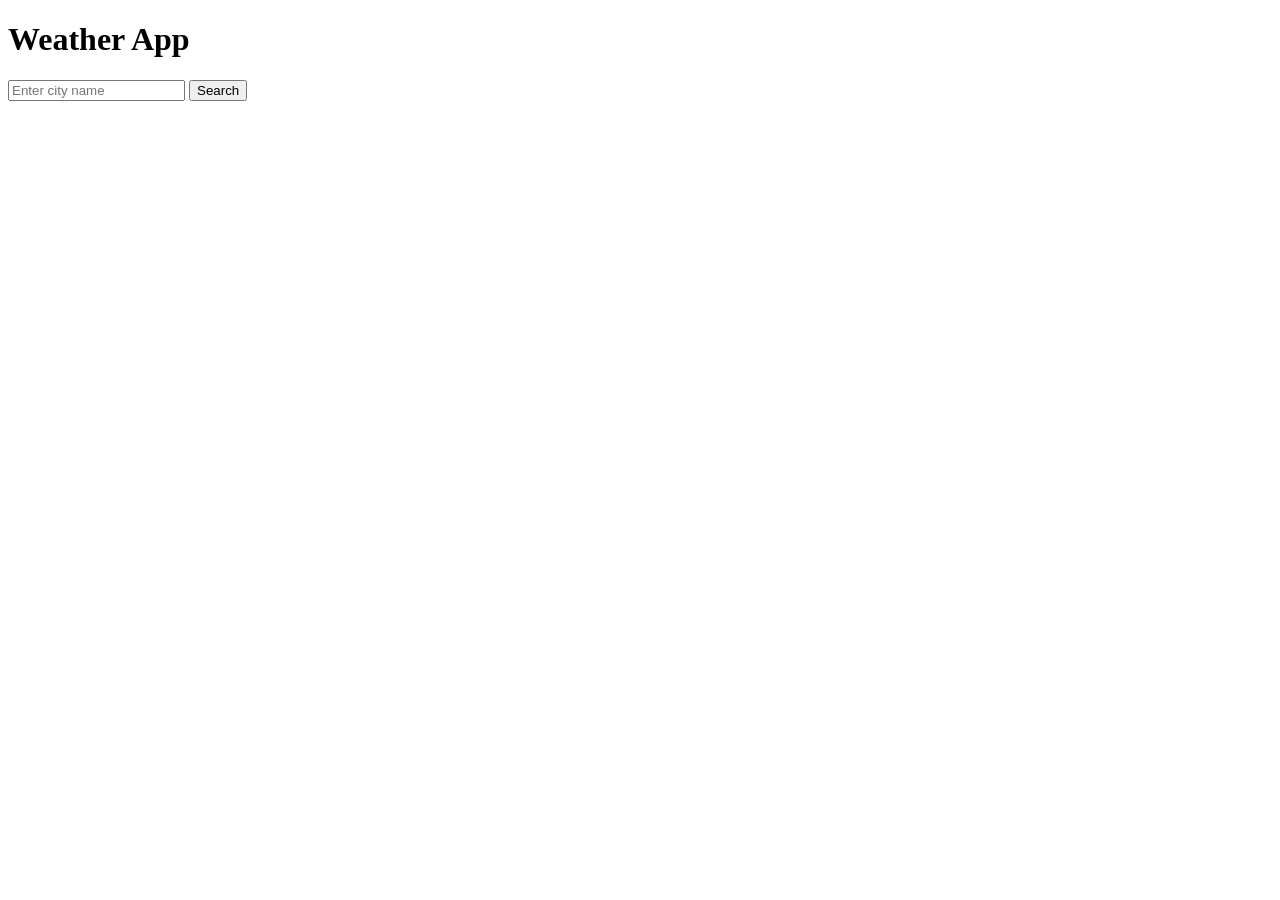
==== index.html @ 6d98f208 "Rename src/index.html to index.html" ====
<!DOCTYPE html>
<html lang="en">

<head>
    <meta charset="UTF-8">
    <meta name="viewport" content="width=device-width, initial-scale=1.0">

    <title>Weather App</title>

    <link rel="stylesheet" href="./output.css">
</head>

<body
    class="min-h-screen flex items-center justify-center
    bg-[url('/src/images/bg-weather.jpg')]
    bg-cover bg-center p-4"
>

    <!-- Main Weather Card -->
    <div
        class="w-full max-w-md
        bg-white/20 backdrop-blur-md
        border border-white/30
        p-6 rounded-2xl shadow-xl
        transition duration-300 ease-in-out
        hover:-translate-y-1 hover:shadow-2xl"
    >

        <h1 class="text-3xl font-bold text-center mb-6">
            Weather App
        </h1>


        <!-- City Input -->
        <input
            id="cityInput"
            type="text"
            placeholder="Enter city name"
            class="w-full
            border border-gray-300
            rounded-lg
            px-4 py-3
            mb-3
            outline-none
            focus:ring-2 focus:ring-blue-500"
        >


        <!-- Search Button -->
        <button
            id="searchBtn"
            class="w-full
            bg-blue-500
            hover:bg-blue-600
            hover:-translate-y-0.5
            active:translate-y-0
            transition duration-200
            text-white
            font-semibold
            py-3
            rounded-lg"
        >
            Search
        </button>


        <!-- Weather Result -->
        <div
            id="weatherResult"
            class="mt-6 text-center"
        ></div>

    </div>


    <script src="script.js"></script>

</body>

</html>
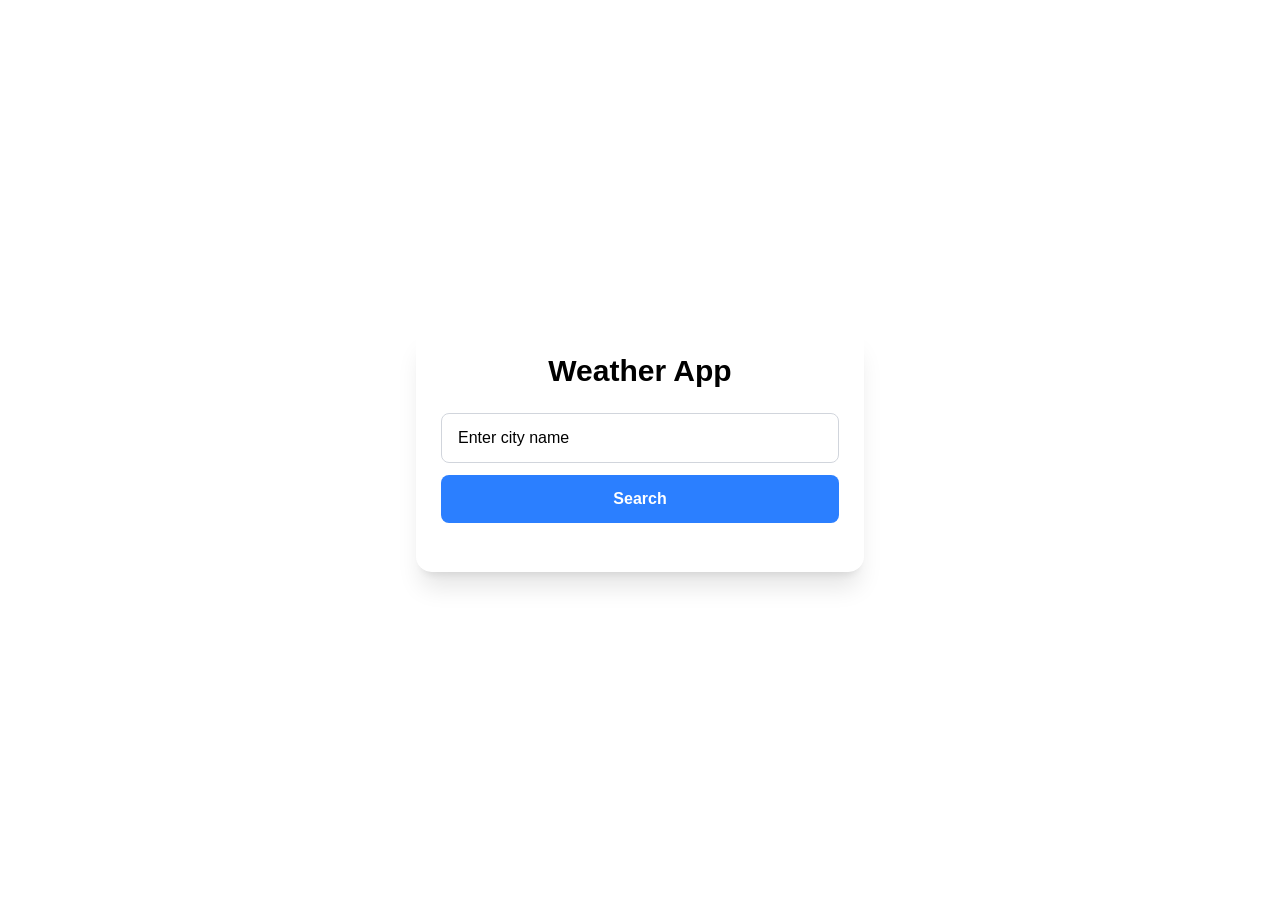
==== commit 8e2ea18e: "Fix background image path in index.html" ====
--- a/index.html
+++ b/index.html
@@ -12,7 +12,7 @@
 
 <body
     class="min-h-screen flex items-center justify-center
-    bg-[url('/src/images/bg-weather.jpg')]
+    bg-[url('./src/images/bg-weather.jpg')]
     bg-cover bg-center p-4"
 >
 
--- a/output.css
+++ b/output.css
@@ -0,0 +1,669 @@
+/*! tailwindcss v4.3.3 | MIT License | https://tailwindcss.com */
+@layer properties;
+@layer theme, base, components, utilities;
+@layer theme {
+  :root, :host {
+    --font-sans: -apple-system, BlinkMacSystemFont, "Segoe UI", Roboto, "Helvetica Neue",
+      "Noto Sans", Arial, sans-serif, "Apple Color Emoji", "Segoe UI Emoji",
+      "Segoe UI Symbol", "Noto Color Emoji";
+    --font-mono: ui-monospace, SFMono-Regular, Menlo, Monaco, Consolas, "Liberation Mono",
+      "Courier New", monospace;
+    --color-red-500: oklch(63.7% 0.237 25.331);
+    --color-blue-50: oklch(97% 0.014 254.604);
+    --color-blue-500: oklch(62.3% 0.214 259.815);
+    --color-blue-600: oklch(54.6% 0.245 262.881);
+    --color-gray-100: oklch(96.7% 0.003 264.542);
+    --color-gray-300: oklch(87.2% 0.01 258.338);
+    --color-gray-500: oklch(55.1% 0.027 264.364);
+    --color-gray-600: oklch(44.6% 0.03 256.802);
+    --color-gray-800: oklch(27.8% 0.033 256.848);
+    --color-gray-900: oklch(21% 0.034 264.665);
+    --color-white: #fff;
+    --spacing: 0.25rem;
+    --container-md: 28rem;
+    --text-sm: 0.875rem;
+    --text-sm--line-height: calc(1.25 / 0.875);
+    --text-lg: 1.125rem;
+    --text-lg--line-height: calc(1.75 / 1.125);
+    --text-xl: 1.25rem;
+    --text-xl--line-height: calc(1.75 / 1.25);
+    --text-2xl: 1.5rem;
+    --text-2xl--line-height: calc(2 / 1.5);
+    --text-3xl: 1.875rem;
+    --text-3xl--line-height: calc(2.25 / 1.875);
+    --text-5xl: 3rem;
+    --text-5xl--line-height: 1;
+    --text-6xl: 3.75rem;
+    --text-6xl--line-height: 1;
+    --font-weight-semibold: 600;
+    --font-weight-bold: 700;
+    --radius-lg: 0.5rem;
+    --radius-xl: 0.75rem;
+    --radius-2xl: 1rem;
+    --ease-in-out: cubic-bezier(0.4, 0, 0.2, 1);
+    --animate-pulse: pulse 2s cubic-bezier(0.4, 0, 0.6, 1) infinite;
+    --blur-md: 12px;
+    --default-transition-duration: 150ms;
+    --default-transition-timing-function: cubic-bezier(0.4, 0, 0.2, 1);
+    --default-font-family: var(--font-sans);
+    --default-mono-font-family: var(--font-mono);
+  }
+}
+@layer base {
+  *, ::after, ::before, ::backdrop, ::file-selector-button {
+    box-sizing: border-box;
+    margin: 0;
+    padding: 0;
+    border: 0 solid;
+  }
+  html, :host {
+    line-height: 1.5;
+    -webkit-text-size-adjust: 100%;
+    tab-size: 4;
+    font-family: var(--default-font-family, -apple-system, BlinkMacSystemFont, "Segoe UI", Roboto, "Helvetica Neue", "Noto Sans", Arial, sans-serif, "Apple Color Emoji", "Segoe UI Emoji", "Segoe UI Symbol", "Noto Color Emoji");
+    font-feature-settings: var(--default-font-feature-settings, normal);
+    font-variation-settings: var(--default-font-variation-settings, normal);
+    -webkit-tap-highlight-color: transparent;
+  }
+  hr {
+    height: 0;
+    color: inherit;
+    border-top-width: 1px;
+  }
+  abbr:where([title]) {
+    -webkit-text-decoration: underline dotted;
+    text-decoration: underline dotted;
+  }
+  h1, h2, h3, h4, h5, h6 {
+    font-size: inherit;
+    font-weight: inherit;
+  }
+  a {
+    color: inherit;
+    -webkit-text-decoration: inherit;
+    text-decoration: inherit;
+  }
+  b, strong {
+    font-weight: bolder;
+  }
+  code, kbd, samp, pre {
+    font-family: var(--default-mono-font-family, ui-monospace, SFMono-Regular, Menlo, Monaco, Consolas, "Liberation Mono", "Courier New", monospace);
+    font-feature-settings: var(--default-mono-font-feature-settings, normal);
+    font-variation-settings: var(--default-mono-font-variation-settings, normal);
+    font-size: 1em;
+  }
+  small {
+    font-size: 80%;
+  }
+  sub, sup {
+    font-size: 75%;
+    line-height: 0;
+    position: relative;
+    vertical-align: baseline;
+  }
+  sub {
+    bottom: -0.25em;
+  }
+  sup {
+    top: -0.5em;
+  }
+  table {
+    text-indent: 0;
+    border-color: inherit;
+    border-collapse: collapse;
+  }
+  :-moz-focusring:where(:not(iframe)) {
+    outline: auto;
+  }
+  progress {
+    vertical-align: baseline;
+  }
+  summary {
+    display: list-item;
+  }
+  ol, ul, menu {
+    list-style: none;
+  }
+  img, svg, video, canvas, audio, iframe, embed, object {
+    display: block;
+    vertical-align: middle;
+  }
+  img, video {
+    max-width: 100%;
+    height: auto;
+  }
+  button, input, select, optgroup, textarea, ::file-selector-button {
+    font: inherit;
+    font-feature-settings: inherit;
+    font-variation-settings: inherit;
+    letter-spacing: inherit;
+    color: inherit;
+    border-radius: 0;
+    background-color: transparent;
+    opacity: 1;
+  }
+  :where(select:is([multiple], [size])) optgroup {
+    font-weight: bolder;
+  }
+  :where(select:is([multiple], [size])) optgroup option {
+    padding-inline-start: 20px;
+  }
+  ::file-selector-button {
+    margin-inline-end: 4px;
+  }
+  ::placeholder {
+    opacity: 1;
+  }
+  @supports (not (-webkit-appearance: -apple-pay-button))  or (contain-intrinsic-size: 1px) {
+    ::placeholder {
+      color: currentcolor;
+      @supports (color: color-mix(in lab, red, red)) {
+        color: color-mix(in oklab, currentcolor 50%, transparent);
+      }
+    }
+  }
+  textarea {
+    resize: vertical;
+  }
+  ::-webkit-search-decoration {
+    -webkit-appearance: none;
+  }
+  ::-webkit-date-and-time-value {
+    min-height: 1lh;
+    text-align: inherit;
+  }
+  ::-webkit-datetime-edit {
+    display: inline-flex;
+  }
+  ::-webkit-datetime-edit-fields-wrapper {
+    padding: 0;
+  }
+  ::-webkit-datetime-edit, ::-webkit-datetime-edit-year-field, ::-webkit-datetime-edit-month-field, ::-webkit-datetime-edit-day-field, ::-webkit-datetime-edit-hour-field, ::-webkit-datetime-edit-minute-field, ::-webkit-datetime-edit-second-field, ::-webkit-datetime-edit-millisecond-field, ::-webkit-datetime-edit-meridiem-field {
+    padding-block: 0;
+  }
+  ::-webkit-calendar-picker-indicator {
+    line-height: 1;
+  }
+  :-moz-ui-invalid {
+    box-shadow: none;
+  }
+  button, input:where([type="button"], [type="reset"], [type="submit"]), ::file-selector-button {
+    appearance: button;
+  }
+  ::-webkit-inner-spin-button, ::-webkit-outer-spin-button {
+    height: auto;
+  }
+  [hidden]:where(:not([hidden="until-found"])) {
+    display: none !important;
+  }
+}
+@layer utilities {
+  .my-3 {
+    margin-block: calc(var(--spacing) * 3);
+  }
+  .mt-2 {
+    margin-top: calc(var(--spacing) * 2);
+  }
+  .mt-3 {
+    margin-top: calc(var(--spacing) * 3);
+  }
+  .mt-6 {
+    margin-top: calc(var(--spacing) * 6);
+  }
+  .mb-3 {
+    margin-bottom: calc(var(--spacing) * 3);
+  }
+  .mb-6 {
+    margin-bottom: calc(var(--spacing) * 6);
+  }
+  .flex {
+    display: flex;
+  }
+  .grid {
+    display: grid;
+  }
+  .table {
+    display: table;
+  }
+  .min-h-screen {
+    min-height: 100vh;
+  }
+  .w-full {
+    width: 100%;
+  }
+  .max-w-md {
+    max-width: var(--container-md);
+  }
+  .border-collapse {
+    border-collapse: collapse;
+  }
+  .transform {
+    transform: var(--tw-rotate-x,) var(--tw-rotate-y,) var(--tw-rotate-z,) var(--tw-skew-x,) var(--tw-skew-y,);
+  }
+  .animate-pulse {
+    animation: var(--animate-pulse);
+  }
+  .resize {
+    resize: both;
+  }
+  .grid-cols-2 {
+    grid-template-columns: repeat(2, minmax(0, 1fr));
+  }
+  .items-center {
+    align-items: center;
+  }
+  .justify-center {
+    justify-content: center;
+  }
+  .gap-4 {
+    gap: calc(var(--spacing) * 4);
+  }
+  .rounded-2xl {
+    border-radius: var(--radius-2xl);
+  }
+  .rounded-lg {
+    border-radius: var(--radius-lg);
+  }
+  .rounded-xl {
+    border-radius: var(--radius-xl);
+  }
+  .border {
+    border-style: var(--tw-border-style);
+    border-width: 1px;
+  }
+  .border-gray-300 {
+    border-color: var(--color-gray-300);
+  }
+  .border-white {
+    border-color: var(--color-white);
+  }
+  .border-white\/30 {
+    border-color: color-mix(in srgb, #fff 30%, transparent);
+    @supports (color: color-mix(in lab, red, red)) {
+      border-color: color-mix(in oklab, var(--color-white) 30%, transparent);
+    }
+  }
+  .bg-blue-500 {
+    background-color: var(--color-blue-500);
+  }
+  .bg-white {
+    background-color: var(--color-white);
+  }
+  .bg-white\/20 {
+    background-color: color-mix(in srgb, #fff 20%, transparent);
+    @supports (color: color-mix(in lab, red, red)) {
+      background-color: color-mix(in oklab, var(--color-white) 20%, transparent);
+    }
+  }
+  .bg-white\/30 {
+    background-color: color-mix(in srgb, #fff 30%, transparent);
+    @supports (color: color-mix(in lab, red, red)) {
+      background-color: color-mix(in oklab, var(--color-white) 30%, transparent);
+    }
+  }
+  .bg-\[url\(\'\/src\/images\/bg-weather\.jpg\'\)\] {
+    background-image: url('/src/images/bg-weather.jpg');
+  }
+  .bg-cover {
+    background-size: cover;
+  }
+  .bg-center {
+    background-position: center;
+  }
+  .p-4 {
+    padding: calc(var(--spacing) * 4);
+  }
+  .p-5 {
+    padding: calc(var(--spacing) * 5);
+  }
+  .p-6 {
+    padding: calc(var(--spacing) * 6);
+  }
+  .px-4 {
+    padding-inline: calc(var(--spacing) * 4);
+  }
+  .py-3 {
+    padding-block: calc(var(--spacing) * 3);
+  }
+  .text-center {
+    text-align: center;
+  }
+  .text-2xl {
+    font-size: var(--text-2xl);
+    line-height: var(--tw-leading, var(--text-2xl--line-height));
+  }
+  .text-3xl {
+    font-size: var(--text-3xl);
+    line-height: var(--tw-leading, var(--text-3xl--line-height));
+  }
+  .text-5xl {
+    font-size: var(--text-5xl);
+    line-height: var(--tw-leading, var(--text-5xl--line-height));
+  }
+  .text-6xl {
+    font-size: var(--text-6xl);
+    line-height: var(--tw-leading, var(--text-6xl--line-height));
+  }
+  .text-lg {
+    font-size: var(--text-lg);
+    line-height: var(--tw-leading, var(--text-lg--line-height));
+  }
+  .text-sm {
+    font-size: var(--text-sm);
+    line-height: var(--tw-leading, var(--text-sm--line-height));
+  }
+  .text-xl {
+    font-size: var(--text-xl);
+    line-height: var(--tw-leading, var(--text-xl--line-height));
+  }
+  .font-bold {
+    --tw-font-weight: var(--font-weight-bold);
+    font-weight: var(--font-weight-bold);
+  }
+  .font-semibold {
+    --tw-font-weight: var(--font-weight-semibold);
+    font-weight: var(--font-weight-semibold);
+  }
+  .text-blue-500 {
+    color: var(--color-blue-500);
+  }
+  .text-gray-600 {
+    color: var(--color-gray-600);
+  }
+  .text-gray-800 {
+    color: var(--color-gray-800);
+  }
+  .text-red-500 {
+    color: var(--color-red-500);
+  }
+  .text-white {
+    color: var(--color-white);
+  }
+  .underline {
+    text-decoration-line: underline;
+  }
+  .shadow-xl {
+    --tw-shadow: 0 20px 25px -5px var(--tw-shadow-color, rgb(0 0 0 / 0.1)), 0 8px 10px -6px var(--tw-shadow-color, rgb(0 0 0 / 0.1));
+    box-shadow: var(--tw-inset-shadow), var(--tw-inset-ring-shadow), var(--tw-ring-offset-shadow), var(--tw-ring-shadow), var(--tw-shadow);
+  }
+  .outline {
+    outline-style: var(--tw-outline-style);
+    outline-width: 1px;
+  }
+  .backdrop-blur-md {
+    --tw-backdrop-blur: blur(var(--blur-md));
+    -webkit-backdrop-filter: var(--tw-backdrop-blur,) var(--tw-backdrop-brightness,) var(--tw-backdrop-contrast,) var(--tw-backdrop-grayscale,) var(--tw-backdrop-hue-rotate,) var(--tw-backdrop-invert,) var(--tw-backdrop-opacity,) var(--tw-backdrop-saturate,) var(--tw-backdrop-sepia,);
+    backdrop-filter: var(--tw-backdrop-blur,) var(--tw-backdrop-brightness,) var(--tw-backdrop-contrast,) var(--tw-backdrop-grayscale,) var(--tw-backdrop-hue-rotate,) var(--tw-backdrop-invert,) var(--tw-backdrop-opacity,) var(--tw-backdrop-saturate,) var(--tw-backdrop-sepia,);
+  }
+  .backdrop-filter {
+    -webkit-backdrop-filter: var(--tw-backdrop-blur,) var(--tw-backdrop-brightness,) var(--tw-backdrop-contrast,) var(--tw-backdrop-grayscale,) var(--tw-backdrop-hue-rotate,) var(--tw-backdrop-invert,) var(--tw-backdrop-opacity,) var(--tw-backdrop-saturate,) var(--tw-backdrop-sepia,);
+    backdrop-filter: var(--tw-backdrop-blur,) var(--tw-backdrop-brightness,) var(--tw-backdrop-contrast,) var(--tw-backdrop-grayscale,) var(--tw-backdrop-hue-rotate,) var(--tw-backdrop-invert,) var(--tw-backdrop-opacity,) var(--tw-backdrop-saturate,) var(--tw-backdrop-sepia,);
+  }
+  .transition {
+    transition-property: color, background-color, border-color, outline-color, text-decoration-color, fill, stroke, --tw-gradient-from, --tw-gradient-via, --tw-gradient-to, opacity, box-shadow, transform, translate, scale, rotate, filter, -webkit-backdrop-filter, backdrop-filter, display, content-visibility, overlay, pointer-events;
+    transition-timing-function: var(--tw-ease, var(--default-transition-timing-function));
+    transition-duration: var(--tw-duration, var(--default-transition-duration));
+  }
+  .duration-200 {
+    --tw-duration: 200ms;
+    transition-duration: 200ms;
+  }
+  .duration-300 {
+    --tw-duration: 300ms;
+    transition-duration: 300ms;
+  }
+  .ease-in-out {
+    --tw-ease: var(--ease-in-out);
+    transition-timing-function: var(--ease-in-out);
+  }
+  .outline-none {
+    --tw-outline-style: none;
+    outline-style: none;
+  }
+  @media (hover: hover) {
+    .hover\:-translate-y-0\.5:hover {
+      --tw-translate-y: calc(var(--spacing) * -0.5);
+      translate: var(--tw-translate-x) var(--tw-translate-y);
+    }
+    .hover\:-translate-y-1:hover {
+      --tw-translate-y: calc(var(--spacing) * -1);
+      translate: var(--tw-translate-x) var(--tw-translate-y);
+    }
+    .hover\:bg-blue-600:hover {
+      background-color: var(--color-blue-600);
+    }
+    .hover\:shadow-2xl:hover {
+      --tw-shadow: 0 25px 50px -12px var(--tw-shadow-color, rgb(0 0 0 / 0.25));
+      box-shadow: var(--tw-inset-shadow), var(--tw-inset-ring-shadow), var(--tw-ring-offset-shadow), var(--tw-ring-shadow), var(--tw-shadow);
+    }
+  }
+  .focus\:ring-2:focus {
+    --tw-ring-shadow: var(--tw-ring-inset,) 0 0 0 calc(2px + var(--tw-ring-offset-width)) var(--tw-ring-color, currentcolor);
+    box-shadow: var(--tw-inset-shadow), var(--tw-inset-ring-shadow), var(--tw-ring-offset-shadow), var(--tw-ring-shadow), var(--tw-shadow);
+  }
+  .focus\:ring-blue-500:focus {
+    --tw-ring-color: var(--color-blue-500);
+  }
+  .active\:translate-y-0:active {
+    --tw-translate-y: 0px;
+    translate: var(--tw-translate-x) var(--tw-translate-y);
+  }
+}
+@keyframes fadeIn {
+  from {
+    opacity: 0;
+    transform: translateY(10px);
+  }
+  to {
+    opacity: 1;
+    transform: translateY(0);
+  }
+}
+.weather-card {
+  animation: fadeIn 0.4s ease-out;
+}
+@property --tw-rotate-x {
+  syntax: "*";
+  inherits: false;
+}
+@property --tw-rotate-y {
+  syntax: "*";
+  inherits: false;
+}
+@property --tw-rotate-z {
+  syntax: "*";
+  inherits: false;
+}
+@property --tw-skew-x {
+  syntax: "*";
+  inherits: false;
+}
+@property --tw-skew-y {
+  syntax: "*";
+  inherits: false;
+}
+@property --tw-border-style {
+  syntax: "*";
+  inherits: false;
+  initial-value: solid;
+}
+@property --tw-font-weight {
+  syntax: "*";
+  inherits: false;
+}
+@property --tw-shadow {
+  syntax: "*";
+  inherits: false;
+  initial-value: 0 0 #0000;
+}
+@property --tw-shadow-color {
+  syntax: "*";
+  inherits: false;
+}
+@property --tw-shadow-alpha {
+  syntax: "<percentage>";
+  inherits: false;
+  initial-value: 100%;
+}
+@property --tw-inset-shadow {
+  syntax: "*";
+  inherits: false;
+  initial-value: 0 0 #0000;
+}
+@property --tw-inset-shadow-color {
+  syntax: "*";
+  inherits: false;
+}
+@property --tw-inset-shadow-alpha {
+  syntax: "<percentage>";
+  inherits: false;
+  initial-value: 100%;
+}
+@property --tw-ring-color {
+  syntax: "*";
+  inherits: false;
+}
+@property --tw-ring-shadow {
+  syntax: "*";
+  inherits: false;
+  initial-value: 0 0 #0000;
+}
+@property --tw-inset-ring-color {
+  syntax: "*";
+  inherits: false;
+}
+@property --tw-inset-ring-shadow {
+  syntax: "*";
+  inherits: false;
+  initial-value: 0 0 #0000;
+}
+@property --tw-ring-inset {
+  syntax: "*";
+  inherits: false;
+}
+@property --tw-ring-offset-width {
+  syntax: "<length>";
+  inherits: false;
+  initial-value: 0px;
+}
+@property --tw-ring-offset-color {
+  syntax: "*";
+  inherits: false;
+  initial-value: #fff;
+}
+@property --tw-ring-offset-shadow {
+  syntax: "*";
+  inherits: false;
+  initial-value: 0 0 #0000;
+}
+@property --tw-outline-style {
+  syntax: "*";
+  inherits: false;
+  initial-value: solid;
+}
+@property --tw-backdrop-blur {
+  syntax: "*";
+  inherits: false;
+}
+@property --tw-backdrop-brightness {
+  syntax: "*";
+  inherits: false;
+}
+@property --tw-backdrop-contrast {
+  syntax: "*";
+  inherits: false;
+}
+@property --tw-backdrop-grayscale {
+  syntax: "*";
+  inherits: false;
+}
+@property --tw-backdrop-hue-rotate {
+  syntax: "*";
+  inherits: false;
+}
+@property --tw-backdrop-invert {
+  syntax: "*";
+  inherits: false;
+}
+@property --tw-backdrop-opacity {
+  syntax: "*";
+  inherits: false;
+}
+@property --tw-backdrop-saturate {
+  syntax: "*";
+  inherits: false;
+}
+@property --tw-backdrop-sepia {
+  syntax: "*";
+  inherits: false;
+}
+@property --tw-duration {
+  syntax: "*";
+  inherits: false;
+}
+@property --tw-ease {
+  syntax: "*";
+  inherits: false;
+}
+@property --tw-translate-x {
+  syntax: "*";
+  inherits: false;
+  initial-value: 0;
+}
+@property --tw-translate-y {
+  syntax: "*";
+  inherits: false;
+  initial-value: 0;
+}
+@property --tw-translate-z {
+  syntax: "*";
+  inherits: false;
+  initial-value: 0;
+}
+@keyframes pulse {
+  50% {
+    opacity: 0.5;
+  }
+}
+@layer properties {
+  @supports ((-webkit-hyphens: none) and (not (margin-trim: inline))) or ((-moz-orient: inline) and (not (color:rgb(from red r g b)))) {
+    *, ::before, ::after, ::backdrop {
+      --tw-rotate-x: initial;
+      --tw-rotate-y: initial;
+      --tw-rotate-z: initial;
+      --tw-skew-x: initial;
+      --tw-skew-y: initial;
+      --tw-border-style: solid;
+      --tw-font-weight: initial;
+      --tw-shadow: 0 0 #0000;
+      --tw-shadow-color: initial;
+      --tw-shadow-alpha: 100%;
+      --tw-inset-shadow: 0 0 #0000;
+      --tw-inset-shadow-color: initial;
+      --tw-inset-shadow-alpha: 100%;
+      --tw-ring-color: initial;
+      --tw-ring-shadow: 0 0 #0000;
+      --tw-inset-ring-color: initial;
+      --tw-inset-ring-shadow: 0 0 #0000;
+      --tw-ring-inset: initial;
+      --tw-ring-offset-width: 0px;
+      --tw-ring-offset-color: #fff;
+      --tw-ring-offset-shadow: 0 0 #0000;
+      --tw-outline-style: solid;
+      --tw-backdrop-blur: initial;
+      --tw-backdrop-brightness: initial;
+      --tw-backdrop-contrast: initial;
+      --tw-backdrop-grayscale: initial;
+      --tw-backdrop-hue-rotate: initial;
+      --tw-backdrop-invert: initial;
+      --tw-backdrop-opacity: initial;
+      --tw-backdrop-saturate: initial;
+      --tw-backdrop-sepia: initial;
+      --tw-duration: initial;
+      --tw-ease: initial;
+      --tw-translate-x: 0;
+      --tw-translate-y: 0;
+      --tw-translate-z: 0;
+    }
+  }
+}
